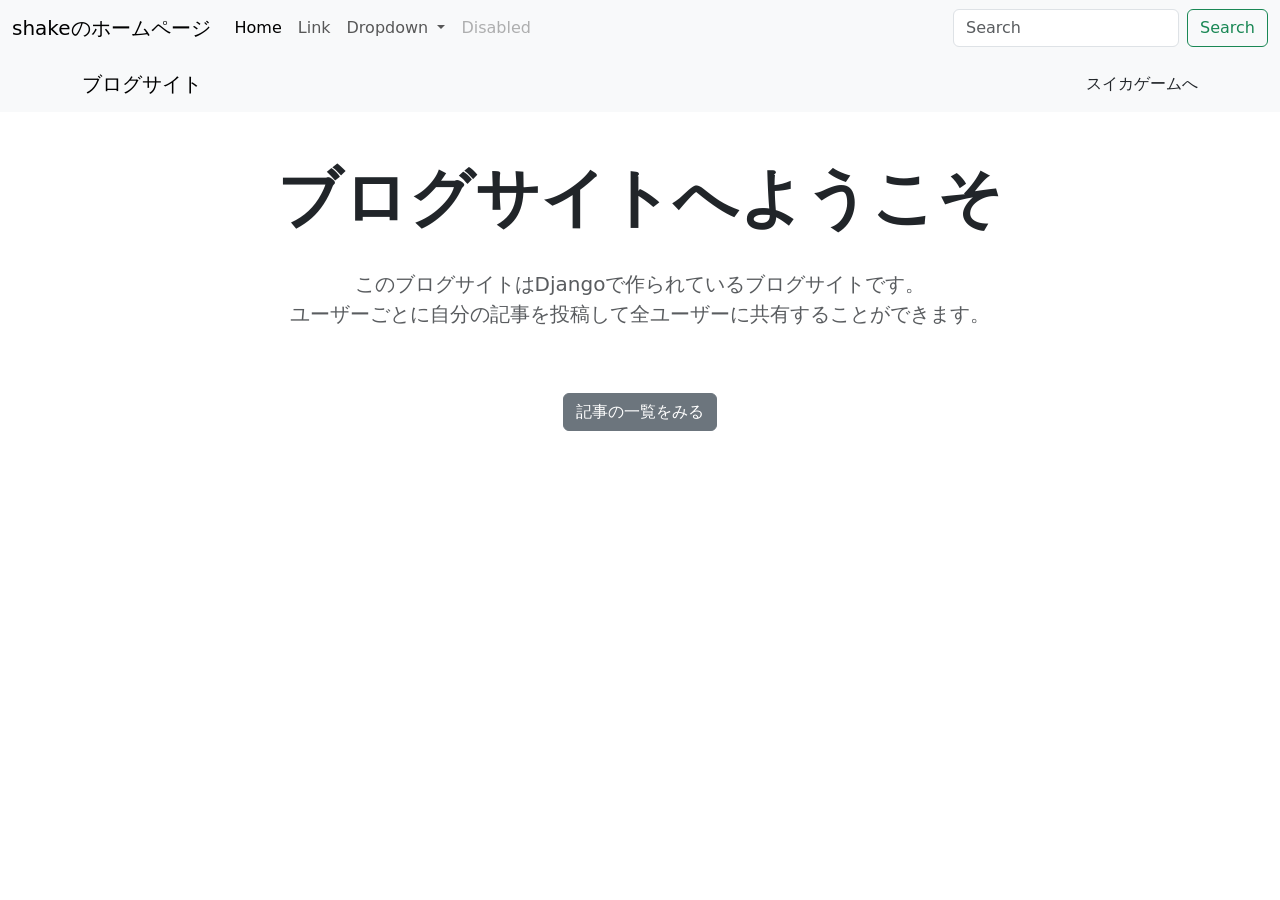
==== app/templates/app/index.html @ a1159690 "Add files via upload" ====
<!DOCTYPE html>
<html lang="ja">
<head>
  <link href="https://cdn.jsdelivr.net/npm/bootstrap@5.3.0/dist/css/bootstrap.min.css" rel="stylesheet" integrity="sha384-9ndCyUaIbzAi2FUVXJi0CjmCapSmO7SnpJef0486qhLnuZ2cdeRhO02iuK6FUUVM" crossorigin="anonymous">
    <meta charset="UTF-8">
    <meta name="viewport" content="width=device-width, initial-scale=1.0">
    <link href="https://cdn.jsdelivr.net/npm/bootstrap@5.3.0/dist/css/bootstrap.min.css" rel="stylesheet">
    <title>Document</title>
</head>
<body>
    <script src="https://cdn.jsdelivr.net/npm/bootstrap@5.3.0/dist/js/bootstrap.bundle.min.js" integrity="sha384-geWF76RCwLtnZ8qwWowPQNguL3RmwHVBC9FhGdlKrxdiJJigb/j/68SIy3Te4Bkz" crossorigin="anonymous"></script>
    <script src="https://cdn.jsdelivr.net/npm/bootstrap@5.3.0/dist/js/bootstrap.bundle.min.js"></script>
    <nav class="navbar navbar-expand-lg bg-body-tertiary">
  <div class="container-fluid">
    <a class="navbar-brand" href="#">shakeのホームページ</a>
    <button class="navbar-toggler" type="button" data-bs-toggle="collapse" data-bs-target="#navbarSupportedContent" aria-controls="navbarSupportedContent" aria-expanded="false" aria-label="Toggle navigation">
      <span class="navbar-toggler-icon"></span>
    </button>
    <div class="collapse navbar-collapse" id="navbarSupportedContent">
      <ul class="navbar-nav me-auto mb-2 mb-lg-0">
        <li class="nav-item">
          <a class="nav-link active" aria-current="page" href="#">Home</a>
        </li>
        <li class="nav-item">
          <a class="nav-link" href="#">Link</a>
        </li>
        <li class="nav-item dropdown">
          <a class="nav-link dropdown-toggle" href="#" role="button" data-bs-toggle="dropdown" aria-expanded="false">
            Dropdown
          </a>
          <ul class="dropdown-menu">
            <li><a class="dropdown-item" href="#">Action</a></li>
            <li><a class="dropdown-item" href="#">Another action</a></li>
            <li><hr class="dropdown-divider"></li>
            <li><a class="dropdown-item" href="#">Something else here</a></li>
          </ul>
        </li>
        <li class="nav-item">
          <a class="nav-link disabled">Disabled</a>
        </li>
      </ul>
      <form class="d-flex" role="search">
        <input class="form-control me-2" type="search" placeholder="Search" aria-label="Search">
        <button class="btn btn-outline-success" type="submit">Search</button>
      </form>
    </div>
  </div>
</nav>
<nav class="navbar bg-body-tertiary">
        <div class = "container">
            <a class="navbar-brand" href="/">ブログサイト</a>
            <a class="nav-link" href="{% url 'game' %}">スイカゲームへ</a>
        </div>
</nav>
<div class="container mt-5">
  <div class="d-flex flex-column align-items-center text-center gap-4">
    <h1 class="fw-bold display-3 ">ブログサイトへようこそ</h1>
    <p class="fs-5 text-muted">このブログサイトはDjangoで作られているブログサイトです。
      <br/>ユーザーごとに自分の記事を投稿して全ユーザーに共有することができます。</p>
    <a href="" class="btn btn-secondary mt-4">記事の一覧をみる</a>
  </div>
</div>

</body>
</html>
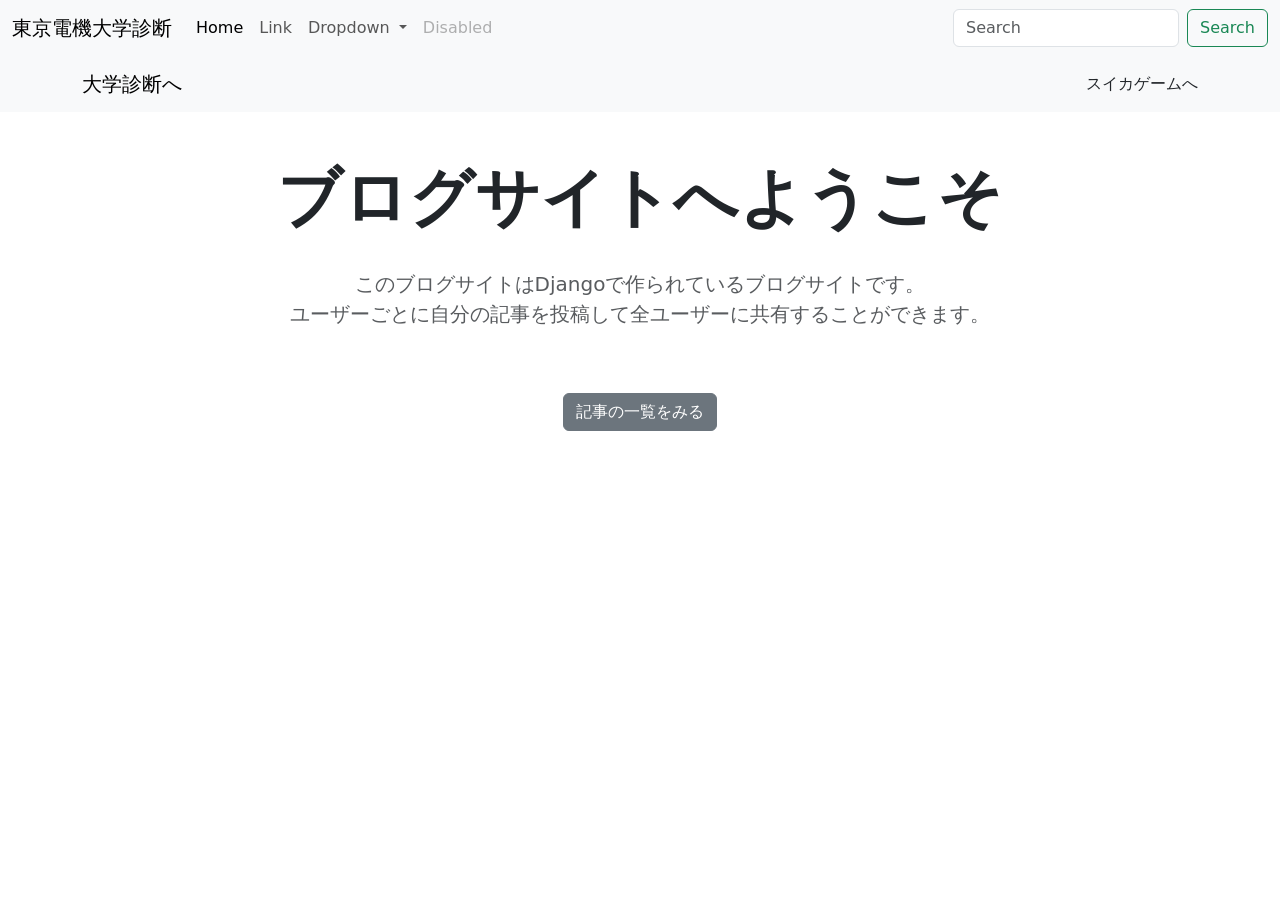
==== commit 06b3e244: "henkou" ====
--- a/app/templates/app/index.html
+++ b/app/templates/app/index.html
@@ -1,65 +1,65 @@
-<!DOCTYPE html>
-<html lang="ja">
-<head>
-  <link href="https://cdn.jsdelivr.net/npm/bootstrap@5.3.0/dist/css/bootstrap.min.css" rel="stylesheet" integrity="sha384-9ndCyUaIbzAi2FUVXJi0CjmCapSmO7SnpJef0486qhLnuZ2cdeRhO02iuK6FUUVM" crossorigin="anonymous">
-    <meta charset="UTF-8">
-    <meta name="viewport" content="width=device-width, initial-scale=1.0">
-    <link href="https://cdn.jsdelivr.net/npm/bootstrap@5.3.0/dist/css/bootstrap.min.css" rel="stylesheet">
-    <title>Document</title>
-</head>
-<body>
-    <script src="https://cdn.jsdelivr.net/npm/bootstrap@5.3.0/dist/js/bootstrap.bundle.min.js" integrity="sha384-geWF76RCwLtnZ8qwWowPQNguL3RmwHVBC9FhGdlKrxdiJJigb/j/68SIy3Te4Bkz" crossorigin="anonymous"></script>
-    <script src="https://cdn.jsdelivr.net/npm/bootstrap@5.3.0/dist/js/bootstrap.bundle.min.js"></script>
-    <nav class="navbar navbar-expand-lg bg-body-tertiary">
-  <div class="container-fluid">
-    <a class="navbar-brand" href="#">shakeのホームページ</a>
-    <button class="navbar-toggler" type="button" data-bs-toggle="collapse" data-bs-target="#navbarSupportedContent" aria-controls="navbarSupportedContent" aria-expanded="false" aria-label="Toggle navigation">
-      <span class="navbar-toggler-icon"></span>
-    </button>
-    <div class="collapse navbar-collapse" id="navbarSupportedContent">
-      <ul class="navbar-nav me-auto mb-2 mb-lg-0">
-        <li class="nav-item">
-          <a class="nav-link active" aria-current="page" href="#">Home</a>
-        </li>
-        <li class="nav-item">
-          <a class="nav-link" href="#">Link</a>
-        </li>
-        <li class="nav-item dropdown">
-          <a class="nav-link dropdown-toggle" href="#" role="button" data-bs-toggle="dropdown" aria-expanded="false">
-            Dropdown
-          </a>
-          <ul class="dropdown-menu">
-            <li><a class="dropdown-item" href="#">Action</a></li>
-            <li><a class="dropdown-item" href="#">Another action</a></li>
-            <li><hr class="dropdown-divider"></li>
-            <li><a class="dropdown-item" href="#">Something else here</a></li>
-          </ul>
-        </li>
-        <li class="nav-item">
-          <a class="nav-link disabled">Disabled</a>
-        </li>
-      </ul>
-      <form class="d-flex" role="search">
-        <input class="form-control me-2" type="search" placeholder="Search" aria-label="Search">
-        <button class="btn btn-outline-success" type="submit">Search</button>
-      </form>
-    </div>
-  </div>
-</nav>
-<nav class="navbar bg-body-tertiary">
-        <div class = "container">
-            <a class="navbar-brand" href="/">ブログサイト</a>
-            <a class="nav-link" href="{% url 'game' %}">スイカゲームへ</a>
-        </div>
-</nav>
-<div class="container mt-5">
-  <div class="d-flex flex-column align-items-center text-center gap-4">
-    <h1 class="fw-bold display-3 ">ブログサイトへようこそ</h1>
-    <p class="fs-5 text-muted">このブログサイトはDjangoで作られているブログサイトです。
-      <br/>ユーザーごとに自分の記事を投稿して全ユーザーに共有することができます。</p>
-    <a href="" class="btn btn-secondary mt-4">記事の一覧をみる</a>
-  </div>
-</div>
-
-</body>
+<!DOCTYPE html>
+<html lang="ja">
+<head>
+  <link href="https://cdn.jsdelivr.net/npm/bootstrap@5.3.0/dist/css/bootstrap.min.css" rel="stylesheet" integrity="sha384-9ndCyUaIbzAi2FUVXJi0CjmCapSmO7SnpJef0486qhLnuZ2cdeRhO02iuK6FUUVM" crossorigin="anonymous">
+    <meta charset="UTF-8">
+    <meta name="viewport" content="width=device-width, initial-scale=1.0">
+    <link href="https://cdn.jsdelivr.net/npm/bootstrap@5.3.0/dist/css/bootstrap.min.css" rel="stylesheet">
+    <title>Document</title>
+</head>
+<body>
+    <script src="https://cdn.jsdelivr.net/npm/bootstrap@5.3.0/dist/js/bootstrap.bundle.min.js" integrity="sha384-geWF76RCwLtnZ8qwWowPQNguL3RmwHVBC9FhGdlKrxdiJJigb/j/68SIy3Te4Bkz" crossorigin="anonymous"></script>
+    <script src="https://cdn.jsdelivr.net/npm/bootstrap@5.3.0/dist/js/bootstrap.bundle.min.js"></script>
+    <nav class="navbar navbar-expand-lg bg-body-tertiary">
+  <div class="container-fluid">
+    <a class="navbar-brand" href="#">東京電機大学診断</a>
+    <button class="navbar-toggler" type="button" data-bs-toggle="collapse" data-bs-target="#navbarSupportedContent" aria-controls="navbarSupportedContent" aria-expanded="false" aria-label="Toggle navigation">
+      <span class="navbar-toggler-icon"></span>
+    </button>
+    <div class="collapse navbar-collapse" id="navbarSupportedContent">
+      <ul class="navbar-nav me-auto mb-2 mb-lg-0">
+        <li class="nav-item">
+          <a class="nav-link active" aria-current="page" href="#">Home</a>
+        </li>
+        <li class="nav-item">
+          <a class="nav-link" href="#">Link</a>
+        </li>
+        <li class="nav-item dropdown">
+          <a class="nav-link dropdown-toggle" href="#" role="button" data-bs-toggle="dropdown" aria-expanded="false">
+            Dropdown
+          </a>
+          <ul class="dropdown-menu">
+            <li><a class="dropdown-item" href="#">Action</a></li>
+            <li><a class="dropdown-item" href="#">Another action</a></li>
+            <li><hr class="dropdown-divider"></li>
+            <li><a class="dropdown-item" href="#">Something else here</a></li>
+          </ul>
+        </li>
+        <li class="nav-item">
+          <a class="nav-link disabled">Disabled</a>
+        </li>
+      </ul>
+      <form class="d-flex" role="search">
+        <input class="form-control me-2" type="search" placeholder="Search" aria-label="Search">
+        <button class="btn btn-outline-success" type="submit">Search</button>
+      </form>
+    </div>
+  </div>
+</nav>
+<nav class="navbar bg-body-tertiary">
+        <div class = "container">
+            <a class="navbar-brand" href="/">大学診断へ</a>
+            <a class="nav-link" href="{% url 'game' %}">スイカゲームへ</a>
+        </div>
+</nav>
+<div class="container mt-5">
+  <div class="d-flex flex-column align-items-center text-center gap-4">
+    <h1 class="fw-bold display-3 ">ブログサイトへようこそ</h1>
+    <p class="fs-5 text-muted">このブログサイトはDjangoで作られているブログサイトです。
+      <br/>ユーザーごとに自分の記事を投稿して全ユーザーに共有することができます。</p>
+    <a href="" class="btn btn-secondary mt-4">記事の一覧をみる</a>
+  </div>
+</div>
+
+</body>
 </html>
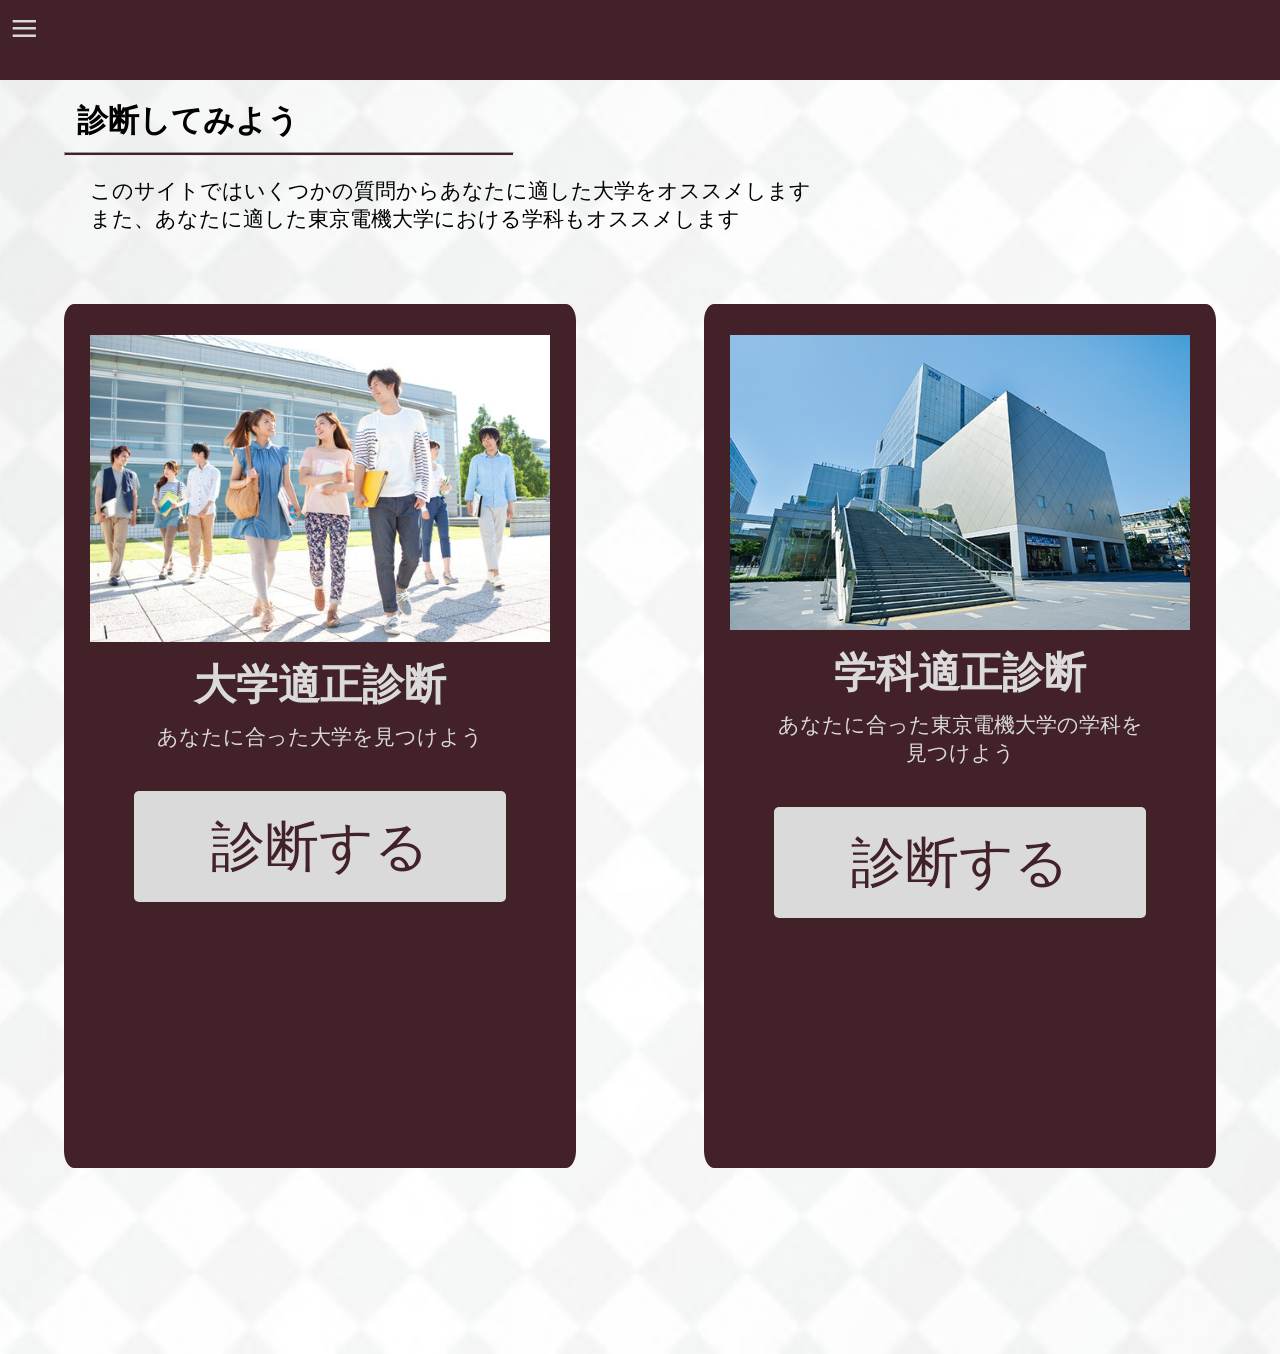
==== commit 4e7c2856: "Add files via upload" ====
--- a/app/templates/app/index.html
+++ b/app/templates/app/index.html
@@ -1,65 +1,63 @@
-<!DOCTYPE html>
-<html lang="ja">
-<head>
-  <link href="https://cdn.jsdelivr.net/npm/bootstrap@5.3.0/dist/css/bootstrap.min.css" rel="stylesheet" integrity="sha384-9ndCyUaIbzAi2FUVXJi0CjmCapSmO7SnpJef0486qhLnuZ2cdeRhO02iuK6FUUVM" crossorigin="anonymous">
-    <meta charset="UTF-8">
-    <meta name="viewport" content="width=device-width, initial-scale=1.0">
-    <link href="https://cdn.jsdelivr.net/npm/bootstrap@5.3.0/dist/css/bootstrap.min.css" rel="stylesheet">
-    <title>Document</title>
-</head>
-<body>
-    <script src="https://cdn.jsdelivr.net/npm/bootstrap@5.3.0/dist/js/bootstrap.bundle.min.js" integrity="sha384-geWF76RCwLtnZ8qwWowPQNguL3RmwHVBC9FhGdlKrxdiJJigb/j/68SIy3Te4Bkz" crossorigin="anonymous"></script>
-    <script src="https://cdn.jsdelivr.net/npm/bootstrap@5.3.0/dist/js/bootstrap.bundle.min.js"></script>
-    <nav class="navbar navbar-expand-lg bg-body-tertiary">
-  <div class="container-fluid">
-    <a class="navbar-brand" href="#">東京電機大学診断</a>
-    <button class="navbar-toggler" type="button" data-bs-toggle="collapse" data-bs-target="#navbarSupportedContent" aria-controls="navbarSupportedContent" aria-expanded="false" aria-label="Toggle navigation">
-      <span class="navbar-toggler-icon"></span>
-    </button>
-    <div class="collapse navbar-collapse" id="navbarSupportedContent">
-      <ul class="navbar-nav me-auto mb-2 mb-lg-0">
-        <li class="nav-item">
-          <a class="nav-link active" aria-current="page" href="#">Home</a>
-        </li>
-        <li class="nav-item">
-          <a class="nav-link" href="#">Link</a>
-        </li>
-        <li class="nav-item dropdown">
-          <a class="nav-link dropdown-toggle" href="#" role="button" data-bs-toggle="dropdown" aria-expanded="false">
-            Dropdown
-          </a>
-          <ul class="dropdown-menu">
-            <li><a class="dropdown-item" href="#">Action</a></li>
-            <li><a class="dropdown-item" href="#">Another action</a></li>
-            <li><hr class="dropdown-divider"></li>
-            <li><a class="dropdown-item" href="#">Something else here</a></li>
-          </ul>
-        </li>
-        <li class="nav-item">
-          <a class="nav-link disabled">Disabled</a>
-        </li>
-      </ul>
-      <form class="d-flex" role="search">
-        <input class="form-control me-2" type="search" placeholder="Search" aria-label="Search">
-        <button class="btn btn-outline-success" type="submit">Search</button>
-      </form>
-    </div>
-  </div>
-</nav>
-<nav class="navbar bg-body-tertiary">
-        <div class = "container">
-            <a class="navbar-brand" href="/">大学診断へ</a>
-            <a class="nav-link" href="{% url 'game' %}">スイカゲームへ</a>
-        </div>
-</nav>
-<div class="container mt-5">
-  <div class="d-flex flex-column align-items-center text-center gap-4">
-    <h1 class="fw-bold display-3 ">ブログサイトへようこそ</h1>
-    <p class="fs-5 text-muted">このブログサイトはDjangoで作られているブログサイトです。
-      <br/>ユーザーごとに自分の記事を投稿して全ユーザーに共有することができます。</p>
-    <a href="" class="btn btn-secondary mt-4">記事の一覧をみる</a>
-  </div>
-</div>
-
-</body>
+<!DOCTYPE html>
+<html lang="ja">
+<head>
+    <meta charset="UTF-8">
+    <meta name="viewport" content="width=device-width, initial-scale=1.0">
+    <title>適正診断</title>
+    <link href="css/top_page.css" rel="stylesheet" type="text/css" media="all">
+</head>
+<body>
+<!--ページのトップ-->
+<div class="top">
+<label for="check" class="display_on">≡</label>
+</div>
+
+<!--前置き-->
+<h2 style="padding-left:6%;margin:0;padding-top:20px;">診断してみよう</h2>
+<hr class="line">
+<div class="detail">
+    <p>このサイトではいくつかの質問からあなたに適した大学をオススメします<br>
+        また、あなたに適した東京電機大学における学科もオススメします<br>
+    </p>
+</div>
+<!--診断選択-->
+<div class="buttom">
+    <div class="buttom_1">
+        <div class="center">
+            <img src="img/students.jpg">
+            <h1>大学適正診断</h1>
+            <p>あなたに合った大学を見つけよう</p>
+            <div class="atag">
+                <a href="test_university.html">診断する</a>
+            </div>
+        </div>
+    </div>
+    <div class="buttom_2">
+        <div class="center">
+            <img src="img/tdu.jpg">
+            <h1>学科適正診断</h1>
+            <p>あなたに合った東京電機大学の学科を<br>見つけよう</p>
+            <div class="atag">
+                <a href="">診断する</a>
+            </div>
+        </div>
+    </div>
+</div>
+
+<!--サイドバー-->
+<section>
+<input class="sidebar_button" type="checkbox" id="check">
+<label for="check" class="dark"></label>
+<div class="sidebar">
+    <h2>情報一覧</h2>
+    <ul>
+        <li><a href="index.html">トップページ</a></li>
+        <li>◆診断一覧◆</li>
+        <li><a href="test_university.html">大学適正診断</a></li>
+        <li><a href="test_department.html">学科適正診断</a></li>
+    </ul>
+</div>
+</section>
+
+</body>
 </html>
--- a/app/templates/app/css/top_page.css
+++ b/app/templates/app/css/top_page.css
@@ -0,0 +1,241 @@
+body {
+    background-color:rgb(235, 235, 235);
+    margin:0;
+    font-size: 130%;
+    background-image: url("../img/Background_2.jpeg");
+    background-repeat: repeat-y;
+    background-size: cover;
+    background-position: center;
+}
+
+.line {
+    background-color:rgb(66, 33, 41);
+    height:2px;
+    width:35%;
+    padding:0;
+    margin-left: 5%;
+    margin-bottom: 20px;
+}
+
+.top {
+    width:100%;
+    height:80px;
+    background-color: rgb(66, 33, 41);
+    display: flex;
+    justify-content: inherit;
+    align-items:normal;
+}
+
+.detail {
+    position: relative;
+    margin-left: 7%;
+    width:100 - 14%;
+    margin-right: 7%;
+}
+
+.display_on {
+    user-select:none;
+    font-size:240%;
+    height:40px;
+    width:40px;
+    color:rgb(218, 218, 218);
+    margin-left: 10px;
+}
+
+/*サイドバー*/
+.dark {
+    position:fixed;
+    background-color: rgba(0,0,0,0.4);
+    width:100vw;
+    height:130vw;
+    left:-2000px;
+    top:0;
+    bottom:0;
+}
+
+.sidebar {
+    overflow-y: scroll;
+    overflow-x: hidden;
+    background-color: rgb(93, 51, 61);
+    width:270px;
+    position: fixed;
+    left:-430px;
+    top:0;
+    height:100%;
+    bottom:0;
+    transition: 0.5s;
+}
+
+.sidebar li {
+    list-style: none;
+    color: rgb(186, 173, 176);
+    padding:0 0 0 20px ;
+    margin:0;
+    border-top:1px solid rgba(42, 21, 26,0.5);
+    border-bottom:1px solid rgba(42, 21, 26, 0.5);
+}
+
+.sidebar ul {
+    margin:0 0 0 0px;
+    padding:0 0 0 0px;
+    line-height: 60px;
+    border-top:1px solid rgba(42, 21, 26, 0.5);
+    border-bottom:1px solid rgba(42, 21, 26, 0.5);
+    user-select: none;
+}
+
+.sidebar ul li a {
+    text-decoration: none;
+    color: rgb(255, 243, 245);
+    display:block;
+    height:100%;
+    width:100%;
+    line-height: 60px;
+    padding:0 0 0 20px;
+}
+
+.sidebar h2 {
+    margin-bottom: 0;
+    margin-top:0;
+    font-size:35px;
+    color: rgb(255, 243, 245);
+    text-align: center;
+    align-content: center;
+    background-color: rgb(42, 21, 26);
+    height:90px;
+    user-select: none;
+}
+
+.sidebar ul li:hover a {
+    padding-left:40px;
+}
+
+.sidebar_button {
+    left:-600px;
+    position: fixed;
+}
+
+.sidebar_button:checked ~ .dark {
+    left:0;
+}
+
+.sidebar_button:checked ~ .sidebar {
+    left:0;
+}
+
+
+
+
+/*
+診断選択
+画面幅によって表示を切り替える
+上　＞　短い
+下　＞　長い
+*/
+
+.center {
+    margin-top: 6%;
+    text-align: center;
+}
+
+.buttom {
+    display: flex;
+    flex-direction: column;
+    height: 190vh;
+    margin-bottom: 20px;
+}
+
+.buttom_1 {
+    margin-top:50px;
+    margin-left: auto;
+    margin-right: auto;
+    width:60%;
+    height:40%;
+    background-color: rgb(66, 33, 41);
+    border-radius: 2%;
+}
+
+.buttom_2 {
+    margin-top:50px;
+    margin-left: auto;
+    margin-right: auto;
+    width:60%;
+    height:41%;
+    background-color: rgb(66, 33, 41);
+    border-radius: 5px;
+}
+
+.buttom h1 {
+    margin:0;
+    margin-top: 10px;
+    color: rgb(218, 218, 218);
+}
+
+.buttom p {
+    margin:0;
+    margin-top: 10px;
+    color: rgb(218, 218, 218);
+}
+
+.buttom .atag {
+    margin:0;
+    margin-top: 30px;
+    padding-top: 30px;
+}
+
+.buttom a {
+    text-decoration: none;
+    border-radius: 5px;
+    padding: 5% 15%;
+    font-size: 260%;
+    color: rgb(66, 33, 41);
+    background-color: rgb(218, 218, 218);
+}
+
+.buttom_1 img {
+    width:90%;
+}
+
+.buttom_2 img {
+    width:90%;
+}
+
+
+@media (min-width:920px){
+
+    .buttom {
+    display: flex;
+    flex-direction: row;
+    height: 120vh;
+}
+
+.buttom_1 {
+    margin-top:50px;
+    margin-left: auto;
+    margin-right: auto;
+    width:40%;
+    height:80%;
+    background-color: rgb(66, 33, 41);
+    border-radius: 2%;
+}
+
+.buttom_2 {
+    margin-top:50px;
+    margin-left: auto;
+    margin-right: auto;
+    width:40%;
+    height:80%;
+    background-color: rgb(66, 33, 41);
+    border-radius: 2%;
+}
+
+.buttom_1 img {
+    width:90%;
+    text-align: center;
+}
+
+.buttom_2 img {
+    width:90%;
+}
+
+}
